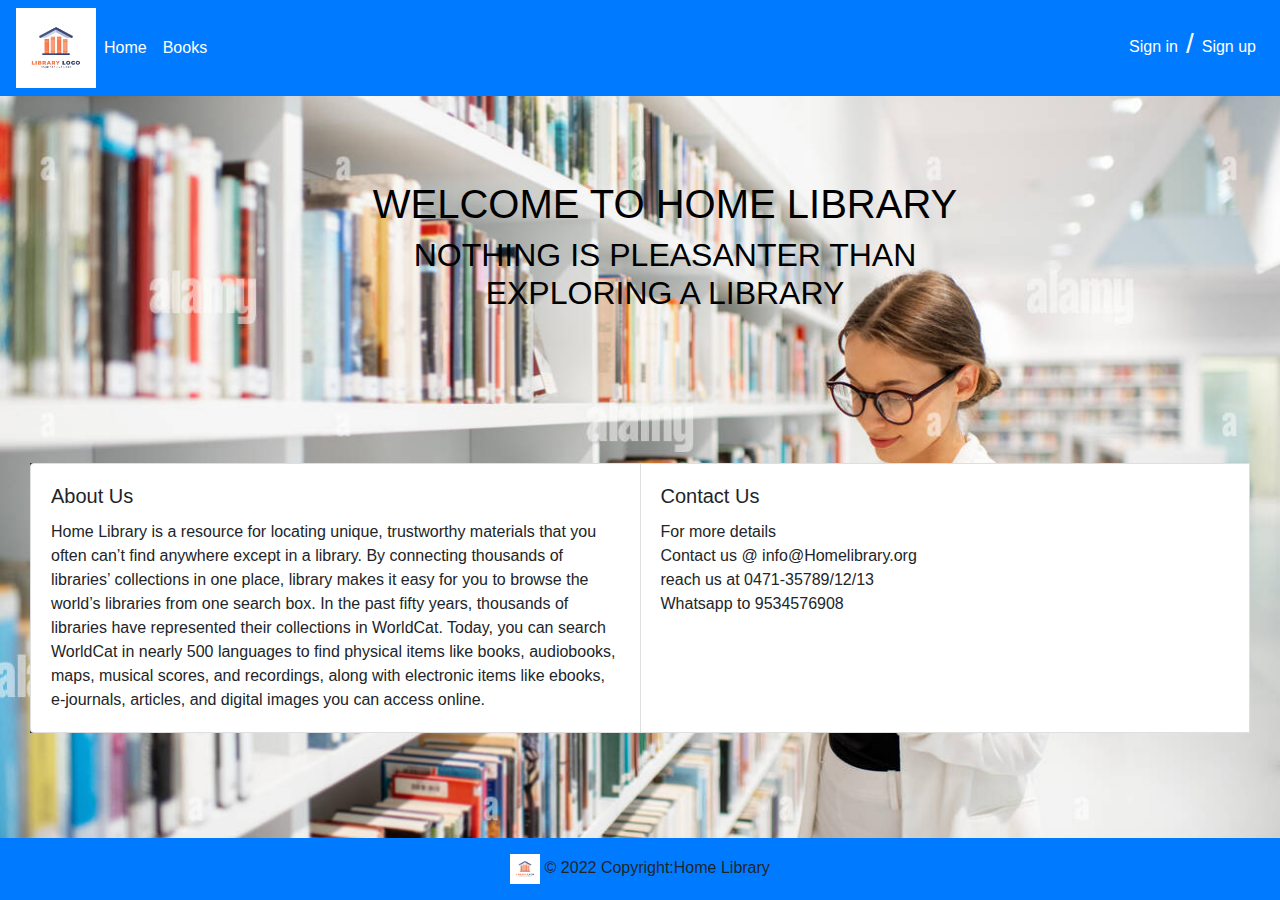
==== index.html @ c2968704 "message" ====
<!DOCTYPE html>
<html lang="en">
<head>
    <meta charset="UTF-8">
    <meta name="viewport" content="width=device-width, initial-scale=1.0">
    <title>Library</title>
  
    <link rel="stylesheet" href="https://maxcdn.bootstrapcdn.com/bootstrap/4.3.1/css/bootstrap.min.css">
    <link rel="stylesheet" href="index.css">
</head>
<body>
    <div class="main">
    <nav class="navbar navbar-expand-lg navbar-dark bg-primary fixed-top">
        <img src="/librarylogo.avif" height="80" alt="My home library">
        
        <button type="button" class="navbar-toggler" data-toggle="collapse" data-target="#navbarCollapse">
            <span class="navbar-toggler-icon"></span>
        </button>
      
        <div class="collapse navbar-collapse" id="navbarCollapse">
          <div class="navbar-nav">
            <a class="nav-item nav-link active" href="index.html">Home</a>
            <a class="nav-item nav-link active" href="books.html">Books</a>
            
           
          
          </div>
          <div class="navbar-nav ml-auto">
            <a href="signin.html" class="nav-item nav-link active">Sign in</a>
            <h3 id="slash">/</h3>
            <a href="signup.html" class="nav-item nav-link active">Sign up</a>
        </div>
        </div>
      </nav>
    </div>
  <div class="txt">
    
    <h1>WELCOME TO HOME LIBRARY</h1>
    <h2>NOTHING IS PLEASANTER THAN <BR>EXPLORING A LIBRARY</h2>
   
    </div>

    <div class= " row card-group" id="cardbg">
      <div class="card" >
        
        <div class="card-body">
          <h5 class="card-title">About Us</h5>
          <p class="card-text">Home Library is a resource for locating unique, trustworthy materials that you often can’t find anywhere except in a library. By connecting thousands of libraries’ collections in one place, library makes it easy for you to browse the world’s libraries from one search box.

            In the past fifty years, thousands of libraries have represented their collections in WorldCat. Today, you can search WorldCat in nearly 500 languages to find physical items like books, audiobooks, maps, musical scores, and recordings, along with electronic items like ebooks, e-journals, articles, and digital images you can access online.</p>            
         
        </div>
      </div>
      <div class="card">
        
        <div class="card-body">
          <h5 class="card-title">Contact Us</h5>
          <p class="card-text"> For more details <br>Contact us @ info@Homelibrary.org <br> reach us at 0471-35789/12/13 <br> Whatsapp to 9534576908
          </p>
         
        </div>
        </div>


    <footer class="page-footer font-small bg-primary fixed-bottom">

        <!-- Copyright -->
        <div class="footer-copyright text-center py-3">
          <img src="/librarylogo.avif" height="30" alt="My home library">
          © 2022 Copyright:Home Library
          <!-- <a href="https://mdbootstrap.com/education/bootstrap/"> MDBootstrap.com</a> -->
        </div>
        <!-- Copyright -->
      
      </footer>
      <script src="https://maxcdn.bootstrapcdn.com/bootstrap/4.3.1/js/bootstrap.min.js"></script>
</body>
</html>
---- index.css ----
#slash{
    color: white;
}
#navbarCollapse{

   font-family: 'Franklin Gothic Medium', 'Arial Narrow', Arial, sans-serif; 
   
}
body{
    margin: 0%;
    padding: 0%;
    background-image: url('/images/backgroundimage2.jpg ');
        background-size:cover;
        
}
.txt{
    color: black;
    margin-top: 150px;
    
  font-family:'Franklin Gothic Medium', 'Arial Narrow', Arial, sans-serif;
  padding-top: 30px;
  padding-left: 50PX;
  text-decoration: solid;
 text-align: center;
 margin-bottom: 150px;
 
}

#cardbg{

    margin-bottom: 100px;
    margin-top: 100px;
    background-color: rgb(45, 49, 49);
    margin-left: 30px;
    margin-right: 30px;

}
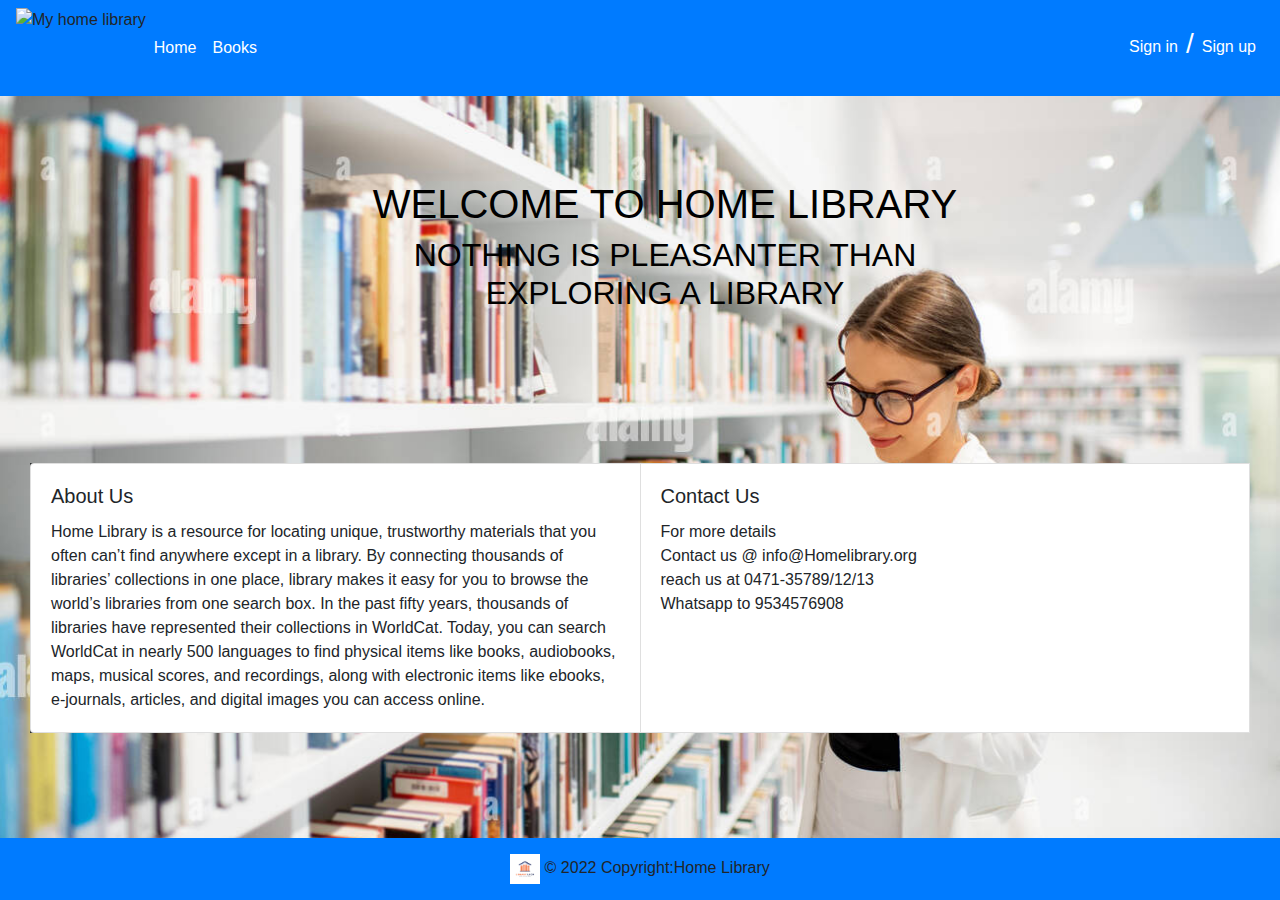
==== commit f3e01e39: "modify" ====
--- a/index.html
+++ b/index.html
@@ -11,7 +11,7 @@
 <body>
     <div class="main">
     <nav class="navbar navbar-expand-lg navbar-dark bg-primary fixed-top">
-        <img src="/librarylogo.avif" height="80" alt="My home library">
+        <img src="images/librarylogo.avif" height="80" alt="My home library">
         
         <button type="button" class="navbar-toggler" data-toggle="collapse" data-target="#navbarCollapse">
             <span class="navbar-toggler-icon"></span>
--- a/index.css
+++ b/index.css
@@ -9,7 +9,7 @@
 body{
     margin: 0%;
     padding: 0%;
-    background-image: url('/images/backgroundimage2.jpg ');
+    background-image: url('images/backgroundimage2.jpg ');
         background-size:cover;
         
 }
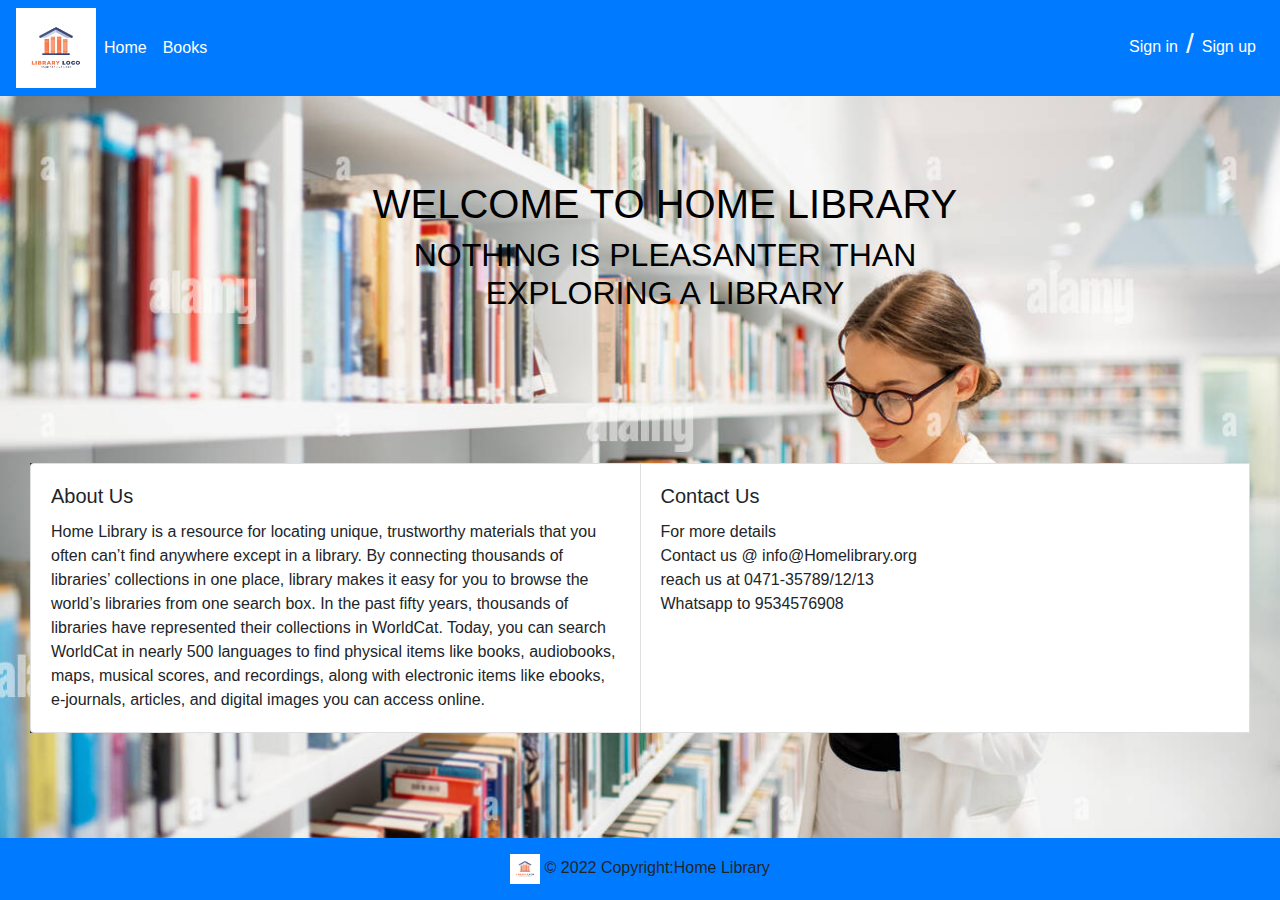
==== commit bc998c71: "modification_2" ====
--- a/index.html
+++ b/index.html
@@ -11,7 +11,7 @@
 <body>
     <div class="main">
     <nav class="navbar navbar-expand-lg navbar-dark bg-primary fixed-top">
-        <img src="images/librarylogo.avif" height="80" alt="My home library">
+        <img src="images/logo.avif" height="80" alt="My home library">
         
         <button type="button" class="navbar-toggler" data-toggle="collapse" data-target="#navbarCollapse">
             <span class="navbar-toggler-icon"></span>
@@ -66,7 +66,7 @@
 
         <!-- Copyright -->
         <div class="footer-copyright text-center py-3">
-          <img src="/librarylogo.avif" height="30" alt="My home library">
+          <img src="images//logo.avif" height="30" alt="My home library">
           © 2022 Copyright:Home Library
           <!-- <a href="https://mdbootstrap.com/education/bootstrap/"> MDBootstrap.com</a> -->
         </div>
